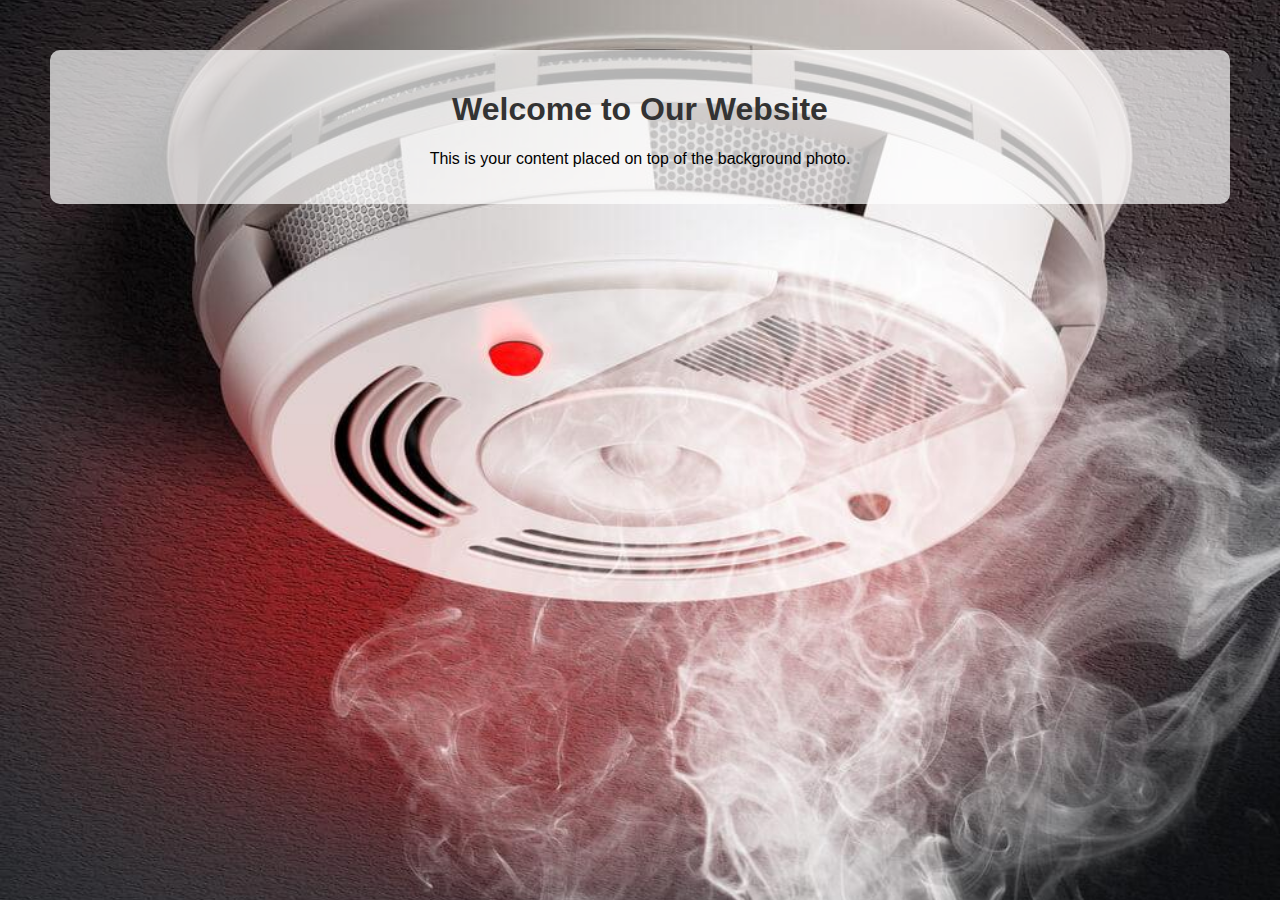
==== index.html @ 992ee414 "Add files via upload" ====
<!DOCTYPE html>
<html lang="en">
<link rel="stylesheet" href="main.css">
<head>
    <meta charset="UTF-8">
    <meta name="viewport" content="width=device-width, initial-scale=1.0">
    <title>Background Photo Example</title>
    <link rel="stylesheet" type="text/css" href="styles.css">
</head>
<body>
    <div class="content">
        <h1>Welcome to Our Website</h1>
        <p>This is your content placed on top of the background photo.</p>
    </div>
</body>
</html>
---- main.css ----
body {
    /* Set the background image and specify its URL */
    background-image: url('smoke.jpeg'); /* Add your background image URL */
    background-size: cover; /* Cover the entire viewport */
    background-position: center; /* Center the image horizontally and vertically */
    background-attachment: fixed; /* Fixed background for the entire page */
    background-repeat: no-repeat; /* Prevent the image from repeating */
    margin: 0;
    padding: 0;
    font-family: Arial, sans-serif;
}

/* Additional styles for content can be added here */
.content {
    text-align: center;
    padding: 20px;
    background-color: rgba(255, 255, 255, 0.7); /* Semi-transparent white background */
    border-radius: 10px;
    margin: 50px;
}

h1 {
    color: #333;
}
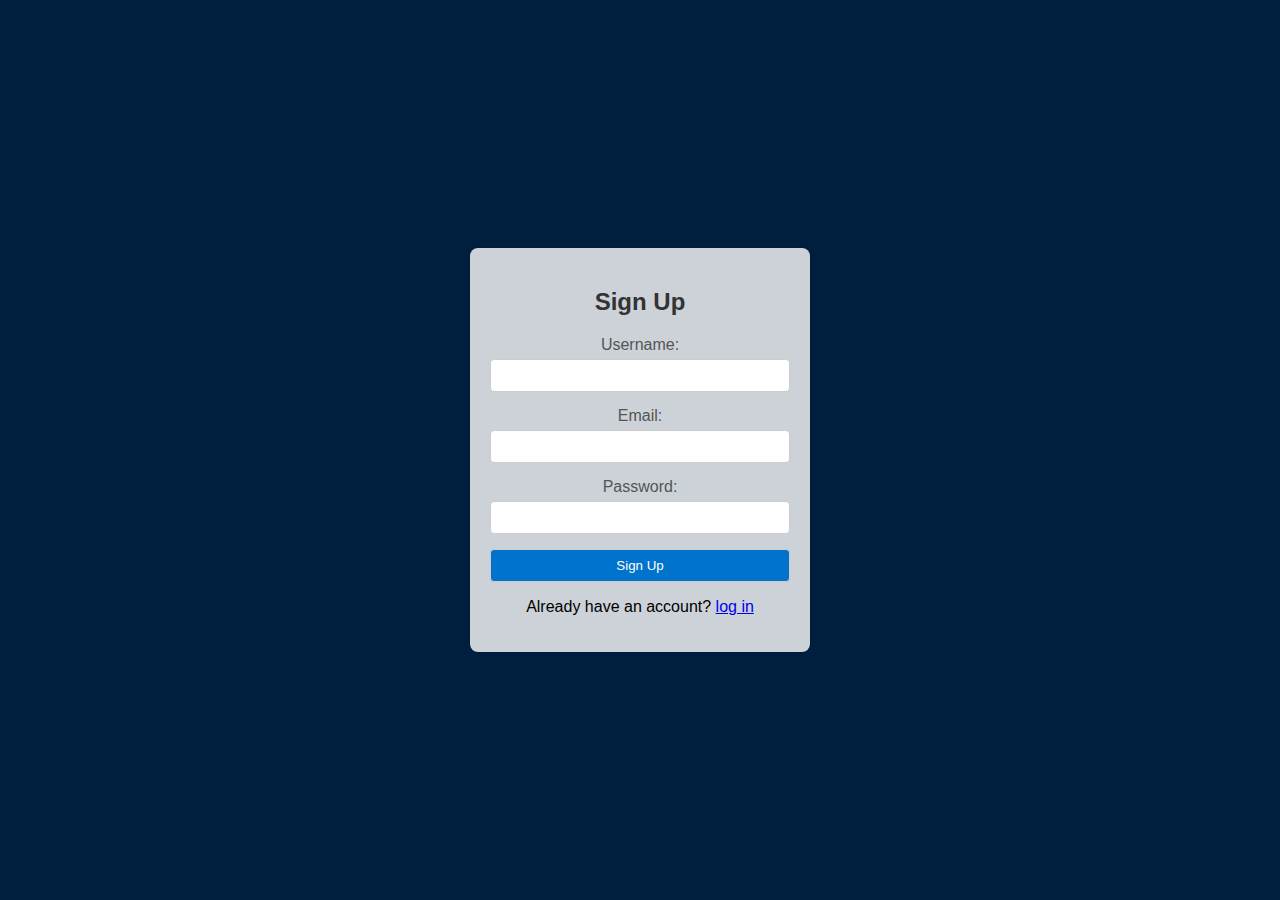
==== commit 6eab91f5: "Update and rename Signup.html to index.html" ====
--- a/index.html
+++ b/index.html
@@ -1,17 +1,96 @@
-<!DOCTYPE html>
-<html lang="en">
-<link rel="stylesheet" href="main.css">
-<head>
-    <meta charset="UTF-8">
-    <meta name="viewport" content="width=device-width, initial-scale=1.0">
-    <title>Background Photo Example</title>
-    <link rel="stylesheet" type="text/css" href="styles.css">
-</head>
-<body>
-    <div class="content">
-        <h1>Welcome to Our Website</h1>
-        <p>This is your content placed on top of the background photo.</p>
-    </div>
-</body>
-</html>
-
+<!DOCTYPE html>
+<html lang="en">
+<head>
+    <meta charset="UTF-8">
+    <meta name="viewport" content="width=device-width, initial-scale=1.0">
+    <title>Sign Up Page</title>
+    <style>
+        body {
+            margin: 0;
+            padding: 0;
+            font-family: Arial, sans-serif;
+            background-color: #001f3f; /* Dark Blue background color */
+            display: flex;
+            justify-content: center;
+            align-items: center;
+            height: 100vh;
+        }
+
+        .signup-container {
+            background-color: rgba(255, 255, 255, 0.8); /* Semi-transparent white background */
+            padding: 20px;
+            border-radius: 8px;
+            box-shadow: 0 0 10px rgba(0, 0, 0, 0.1);
+            width: 300px;
+            text-align: center;
+        }
+
+        .signup-container h2 {
+            color: #333333;
+        }
+
+        .signup-form {
+            display: flex;
+            flex-direction: column;
+            gap: 15px;
+        }
+
+        .form-group {
+            display: flex;
+            flex-direction: column;
+        }
+
+        .form-group label {
+            margin-bottom: 5px;
+            color: #555555;
+        }
+
+        .form-group input {
+            padding: 8px;
+            border: 1px solid #cccccc;
+            border-radius: 4px;
+        }
+
+        .form-group input[type="submit"],
+        .form-group .login-link {
+            background-color: #0074cc; /* Darker blue for the button */
+            color: #ffffff;
+            cursor: pointer;
+            text-decoration: none;
+            padding: 8px;
+            border-radius: 4px;
+            text-align: center;
+        }
+
+        .form-group .login-link:hover {
+            background-color: #005c99; /* Darker blue on hover */
+        }
+    </style>
+</head>
+<body>
+    <div class="signup-container">
+        <h2>Sign Up</h2>
+        <form class="signup-form" action="main.html" method="post">
+            <div class="form-group">
+                <label for="username">Username:</label>
+                <input type="text" id="username" name="username" required>
+            </div>
+            <div class="form-group">
+                <label for="email">Email:</label>
+                <input type="email" id="email" name="email" required>
+            </div>
+            <div class="form-group">
+                <label for="password">Password:</label>
+                <input type="password" id="password" name="password" required>
+            </div>
+            <div class="form-group">
+                <input type="submit" value="Sign Up">
+            </div>
+            <div class="form-group" id="login-link-container" style="display: none;">
+            </div>
+        </form>
+        <p>Already have an account? <a href="login.html">log in</a></p>
+    </div>
+</body>
+</html>
+
